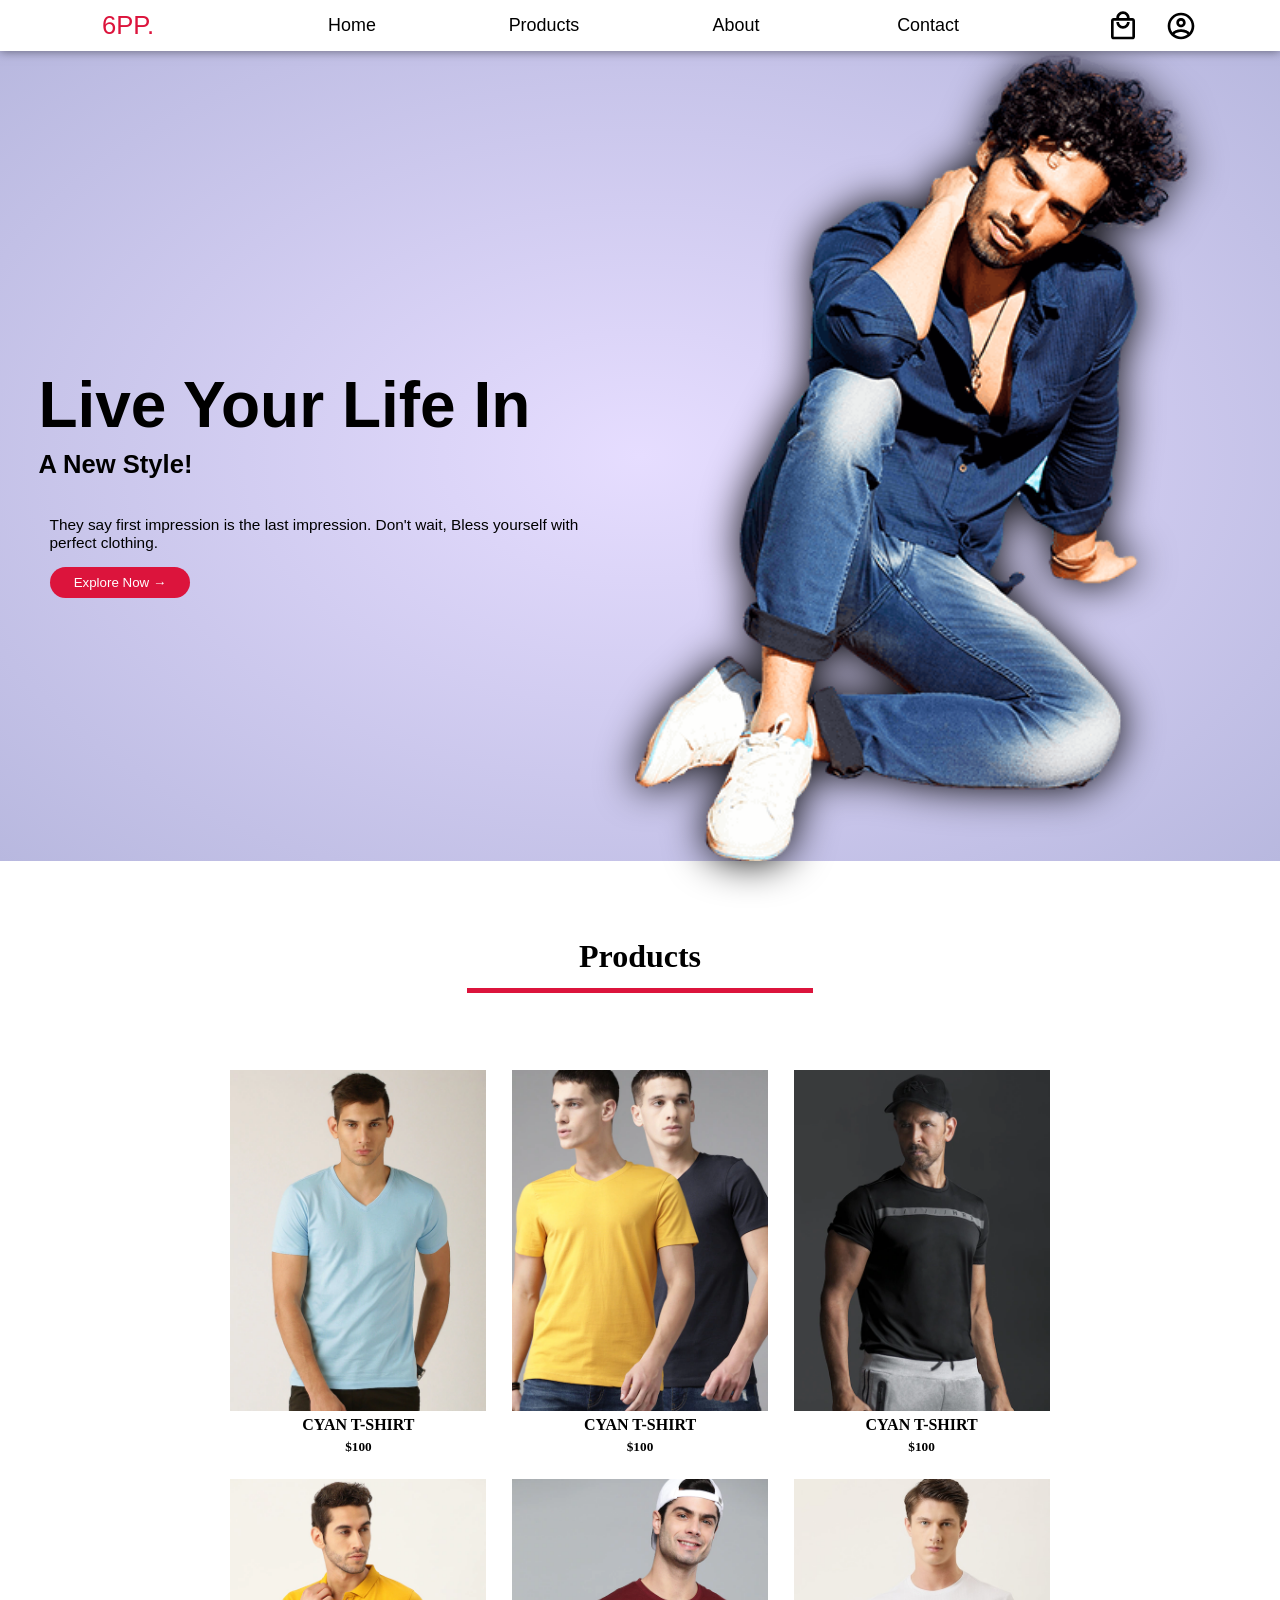
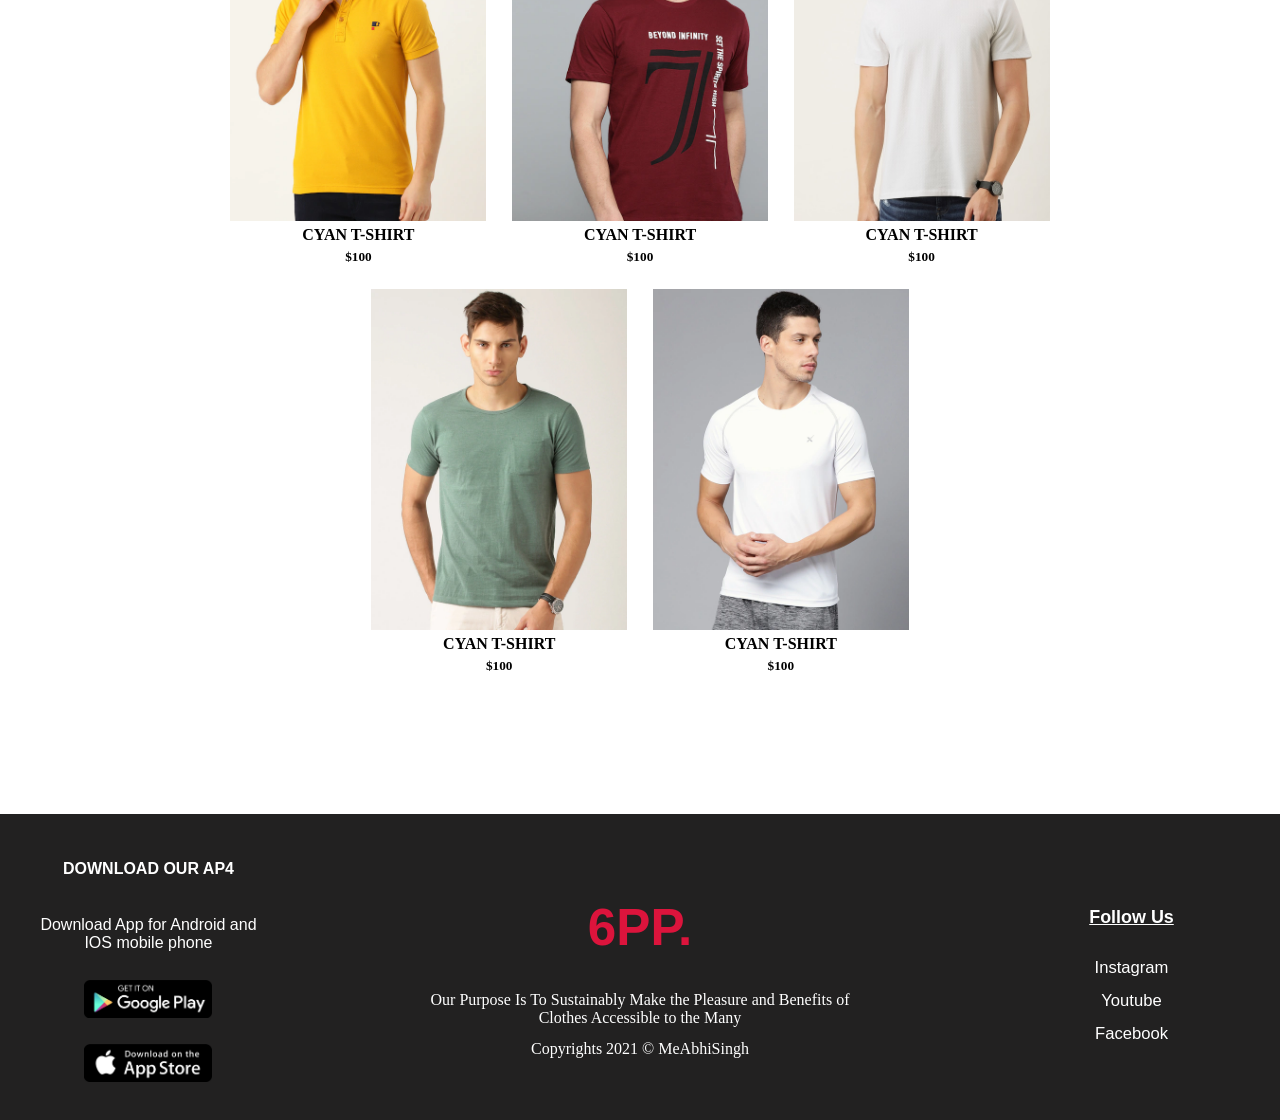
==== Day2/project_2.html @ f952679e "with emplimention of Flexbox" ====
<!DOCTYPE html>
<html lang="en">
  <head>
    <link rel="stylesheet" href="style.css" />
    <link rel="shortcut icon" href="image/icon.png" type="image/x-icon" />

    <title>Demo website</title>
  </head>
  <body>
    <nav>
      <div class="left">
        <a href="/">6PP.</a>
      </div>

      <div class="mid">
        <a href="#">Home</a>
        <a href="#products">Products</a>
        <a href="#footer">About</a>
        <a href="#footer">Contact</a>
      </div>
      <div class="right">
        <img src="image/cart.svg" alt="Cart" />
        <img src="image/profile.svg" alt="profile" />
      </div>
    </nav>

    <section class="home">
      <div class="container" id="leftContainer">
        <h1>Live Your Life In</h1>
        <h2>A New Style!</h2>
        <p>
          They say first impression is the last impression. Don't wait, Bless
          yourself with perfect clothing.
        </p>
        <button>Explore Now →</button>
      </div>
      <div class="container" id="rightContainer">
        <img src="./image/home.png" alt="" />
      </div>
    </section>

    <section id="products">
      <h1>Products</h1>
      <div class="productsContainer">
        <!-- ---------------------- -->
        <div class="product">
          <img src="./image/1.webp" alt="Ist product" />
          <h4>CYAN T-SHIRT</h4>
          <h5>$100</h5>
        </div>
        <!-- ------------------ -->
        <div class="product">
          <img src="./image/2.webp" alt="Ist product" />
          <h4>CYAN T-SHIRT</h4>
          <h5>$100</h5>
        </div>
        <!-- ------------------- -->
        <!-- ------------------ -->
        <div class="product">
          <img src="./image/3.webp" alt="Ist product" />
          <h4>CYAN T-SHIRT</h4>
          <h5>$100</h5>
        </div>
        <!-- ------------------- -->
        <!-- ------------------ -->
        <div class="product">
          <img src="./image/4.webp" alt="Ist product" />
          <h4>CYAN T-SHIRT</h4>
          <h5>$100</h5>
        </div>
        <!-- ------------------- -->
        <!-- ------------------ -->
        <div class="product">
          <img src="./image/5.webp" alt="Ist product" />
          <h4>CYAN T-SHIRT</h4>
          <h5>$100</h5>
        </div>
        <!-- ------------------- -->
        <!-- ------------------ -->
        <div class="product">
          <img src="./image/6.jpg" alt="Ist product" />
          <h4>CYAN T-SHIRT</h4>
          <h5>$100</h5>
        </div>
        <!-- ------------------- -->
        <!-- ------------------ -->
        <div class="product">
          <img src="./image/7.webp" alt="Ist product" />
          <h4>CYAN T-SHIRT</h4>
          <h5>$100</h5>
        </div>
        <!-- ------------------- -->
        <!-- ------------------ -->
        <div class="product">
          <img src="./image/8.webp" alt="Ist product" />
          <h4>CYAN T-SHIRT</h4>
          <h5>$100</h5>
        </div>
        <!-- ------------------- -->
      </div>
    </section>
    <footer id="footer">
      <div class="leftFooter">
        <h4>DOWNLOAD OUR AP4</h4>
        <p>Download App for Android and IOS mobile phone</p>
        <img src="./image/playstore.png" alt="playstore" />
        <img src="./image/Appstore.png" alt="Appstore" />
      </div>

      <div class="midFooter">
        <h1>6PP.</h1>
        <p>
          Our Purpose Is To Sustainably Make the Pleasure and Benefits of
          Clothes Accessible to the Many
        </p>

        <p>Copyrights 2021 &copy; MeAbhiSingh</p>
      </div>

      <div class="rightFooter">
        <h4>Follow Us</h4>
        <a href="http://instagram.com/meabhisingh">Instagram</a>
        <a href="http://instagram.com/meabhisingh">Youtube</a>
        <a href="http://instagram.com/meabhisingh">Facebook</a>
      </div>
    </footer>
  </body>
</html>
---- Day2/style.css ----
body {
    margin: 0;
  }
  * {
    scroll-behavior: smooth;
  }
  nav {
    height: 4vmax;
    display: flex;
    align-items: center;
    box-shadow: 0 0 10px rgba(0, 0, 0, 0.507);
    position: sticky;
    top: 0%;
    background-color: white;
    z-index: 10000;
  }
  
  .left {
    width: 20%;
    display: flex;
  
    justify-content: center;
  }
  .left > a {
    text-decoration: none;
    color: crimson;
    font-size: 2vmax;
  
    font-family: "Franklin Gothic Medium", "Arial Narrow", Arial, sans-serif;
  }
  
  .mid {
    width: 60%;
  
    display: flex;
    justify-content: space-evenly;
    align-self: stretch;
  }
  
  .mid > a {
    text-decoration: none;
    color: black;
    font-size: 1.4vmax;
    font-family: "Gill Sans", "Gill Sans MT", Calibri, "Trebuchet MS", sans-serif;
    width: 100%;
    display: flex;
    justify-content: center;
    align-items: center;
  }
  
  .mid > a:hover {
    border-bottom: 2px solid crimson;
    color: crimson;
  }
  .right {
    width: 20%;
    display: flex;
    justify-content: center;
  }
  .right > img {
    width: 2.5vmax;
    margin: 1vmax;
    cursor: pointer;
  }
  
  .home {
    display: flex;
    height: 90vh;
    background-image: radial-gradient(rgb(230, 221, 255), rgb(184, 184, 223));
  }
  
  .container {
    width: 100%;
  }
  
  #rightContainer {
    display: flex;
    justify-content: flex-end;
  }
  
  #rightContainer > img {
    margin-right: 7vmax;
    filter: drop-shadow(0 0 20px black);
  }
  
  #leftContainer {
    display: flex;
    flex-direction: column;
    padding: 3vmax;
    box-sizing: border-box;
    justify-content: center;
  }
  
  #leftContainer > h1 {
    font-size: 5vmax;
    font-family: "Franklin Gothic Medium", "Arial Narrow", Arial, sans-serif;
  }
  #leftContainer > h2 {
    margin-top: -8%;
    font-size: 2vmax;
    font-family: sans-serif;
  }
  #leftContainer > p {
    margin-left: 2%;
    font-size: 1.2vmax;
    font-family: "Segoe UI", Tahoma, Geneva, Verdana, sans-serif;
  }
  
  #leftContainer > button {
    width: 11vmax;
    padding: 0.6vmax;
    margin-left: 2%;
    border-radius: 2vmax;
    border: none;
    background-color: crimson;
    color: white;
    font-family: "Lucida Sans", "Lucida Sans Regular", "Lucida Grande",
      "Lucida Sans Unicode", Geneva, Verdana, sans-serif;
    cursor: pointer;
  }
  #leftContainer > button:hover {
    background-color: rgb(177, 23, 54);
  }
  
  /* ------------------------------------ */
  
  #products > h1 {
    text-align: center;
    margin: 5vmax auto;
    font-size: 2.5vmax;
    border-bottom: 5px solid crimson;
    padding: 1vmax;
    width: 25vw;
  }
  
  .productsContainer {
    display: flex;
    justify-content: center;
    flex-wrap: wrap;
    height: 100%;
    max-width: 80vw;
    margin: auto;
  }
  
  /* ---------------------- */
  .product {
    transition: all 0.3s;
    cursor: pointer;
    height: 30vmax;
    display: flex;
    flex-direction: column;
    align-items: center;
    margin: 1vmax;
  }
  .product > img {
    width: 20vmax;
  }
  
  .product > h4 {
    margin: 2%;
  }
  .product > h5 {
    margin: 0px;
  }
  
  .product:hover {
    transform: translateY(-10px);
  }
  /* --------------------------------- */
  
  footer {
    margin-top: 10vmax;
    padding: 2vmax;
    background-color: rgb(34, 33, 33);
    color: white;
    display: flex;
    align-items: center;
  }
  
  .leftFooter {
    width: 20%;
    display: flex;
  
    flex-direction: column;
    align-items: center;
  }
  .leftFooter > h4 {
    font-family: "Franklin Gothic Medium", "Arial Narrow", Arial, sans-serif;
  }
  .leftFooter > p {
    text-align: center;
    font-family: "Lucida Sans", "Lucida Sans Regular", "Lucida Grande",
      "Lucida Sans Unicode", Geneva, Verdana, sans-serif;
  }
  .leftFooter > img {
    width: 10vmax;
    margin: 1vmax;
    cursor: pointer;
  }
  
  .midFooter {
    width: 60%;
  
    text-align: center;
  }
  
  .midFooter > h1 {
    font-size: 4vmax;
    font-family: "Franklin Gothic Medium", "Arial Narrow", Arial, sans-serif;
    color: crimson;
  }
  .midFooter > p {
    max-width: 60%;
  
    margin: 1vmax auto;
  }
  
  .rightFooter {
    width: 20%;
  
    display: flex;
    flex-direction: column;
    align-items: center;
  }
  .rightFooter > h4 {
    font-family: "Franklin Gothic Medium", "Arial Narrow", Arial, sans-serif;
    font-size: 1.4vmax;
    text-decoration: underline;
  }
  .rightFooter > a {
    text-decoration: none;
    font-size: 1.3vmax;
    font-family: "Gill Sans", "Gill Sans MT", Calibri, "Trebuchet MS", sans-serif;
    color: white;
    margin: 0.5vmax;
  }
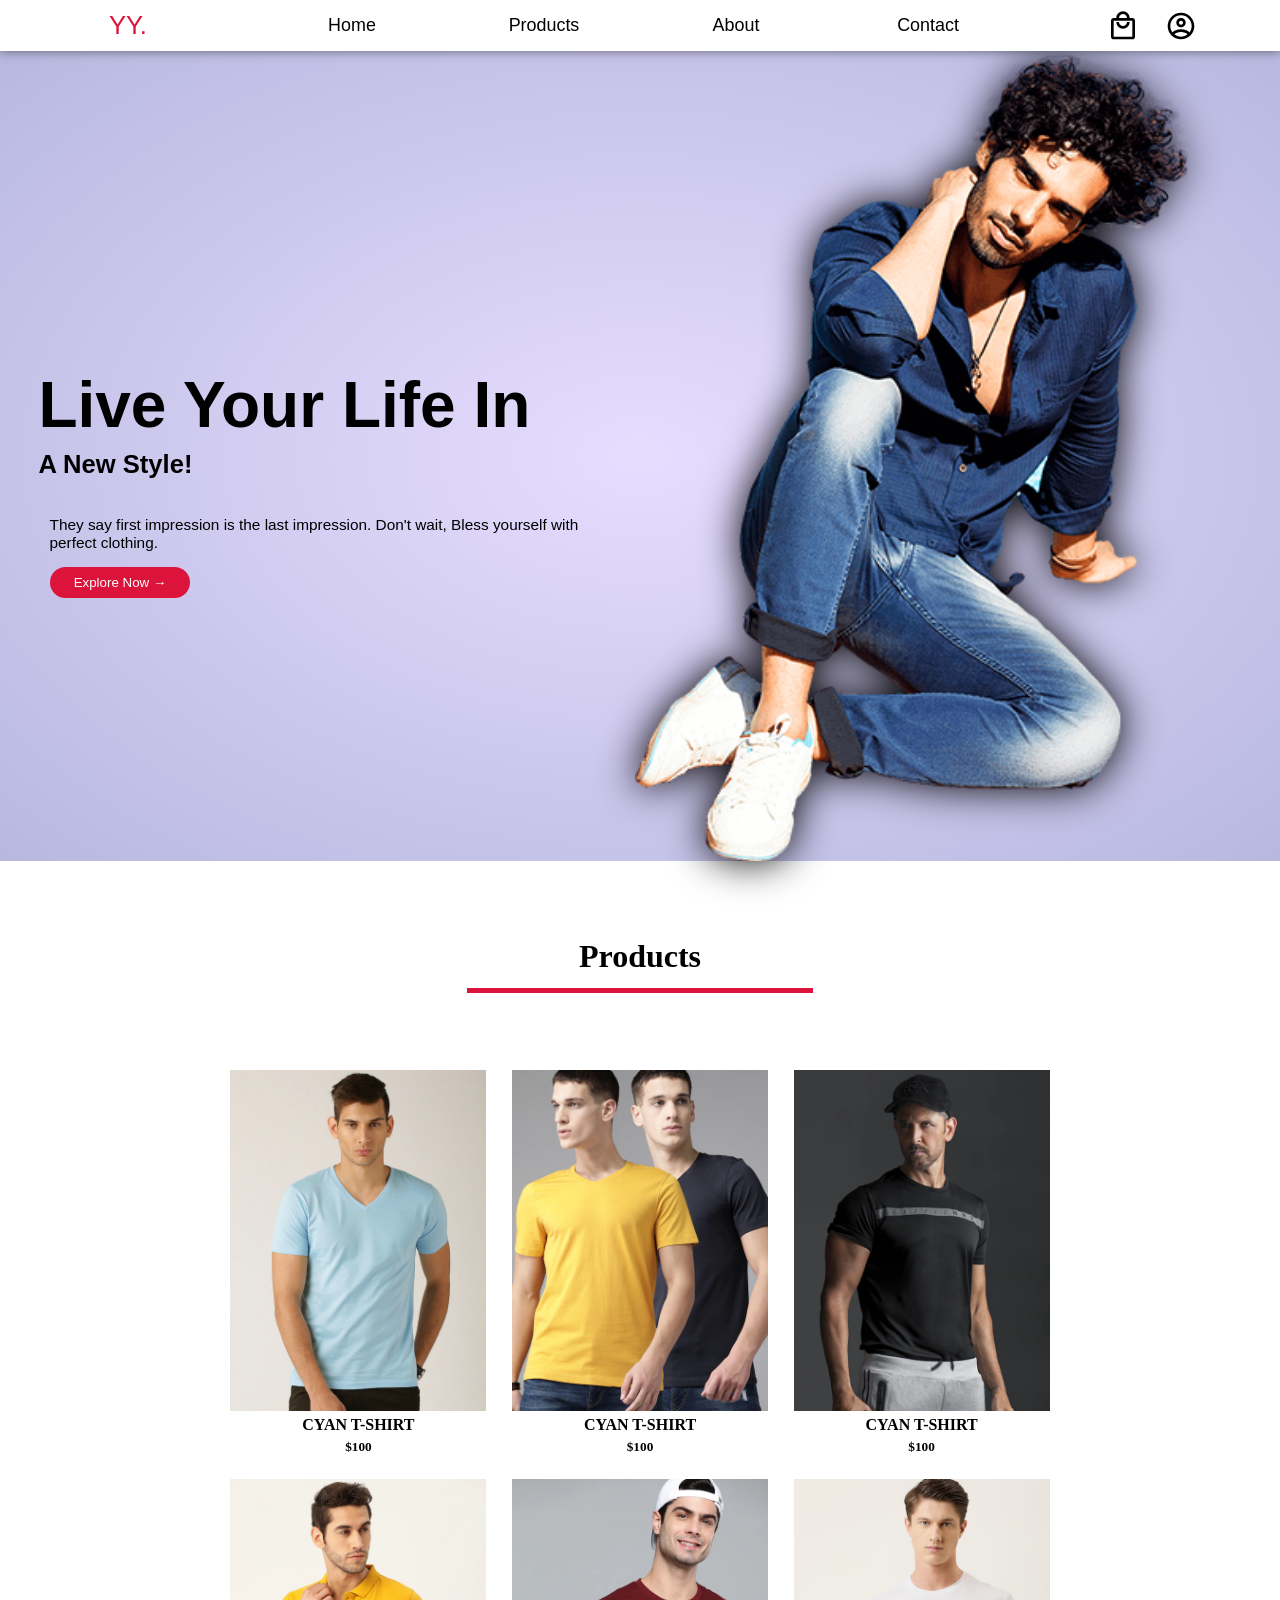
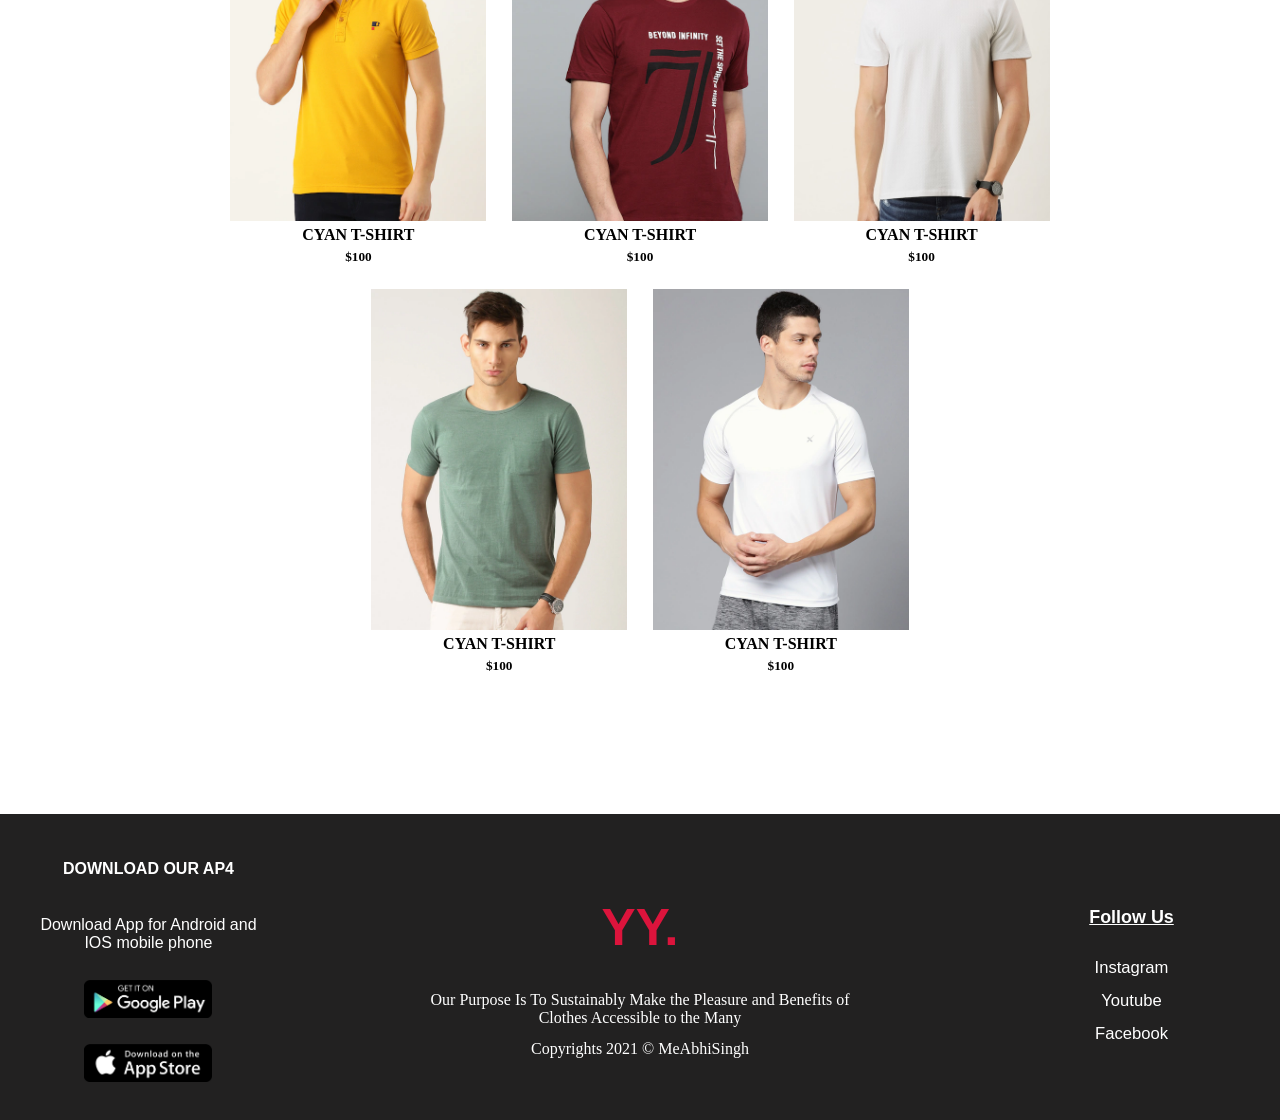
==== commit 02730175: "With implementation of Flexbox" ====
--- a/Day2/project_2.html
+++ b/Day2/project_2.html
@@ -9,7 +9,7 @@
   <body>
     <nav>
       <div class="left">
-        <a href="/">6PP.</a>
+        <a href="/">YY.</a>
       </div>
 
       <div class="mid">
@@ -108,7 +108,7 @@
       </div>
 
       <div class="midFooter">
-        <h1>6PP.</h1>
+        <h1>YY.</h1>
         <p>
           Our Purpose Is To Sustainably Make the Pleasure and Benefits of
           Clothes Accessible to the Many
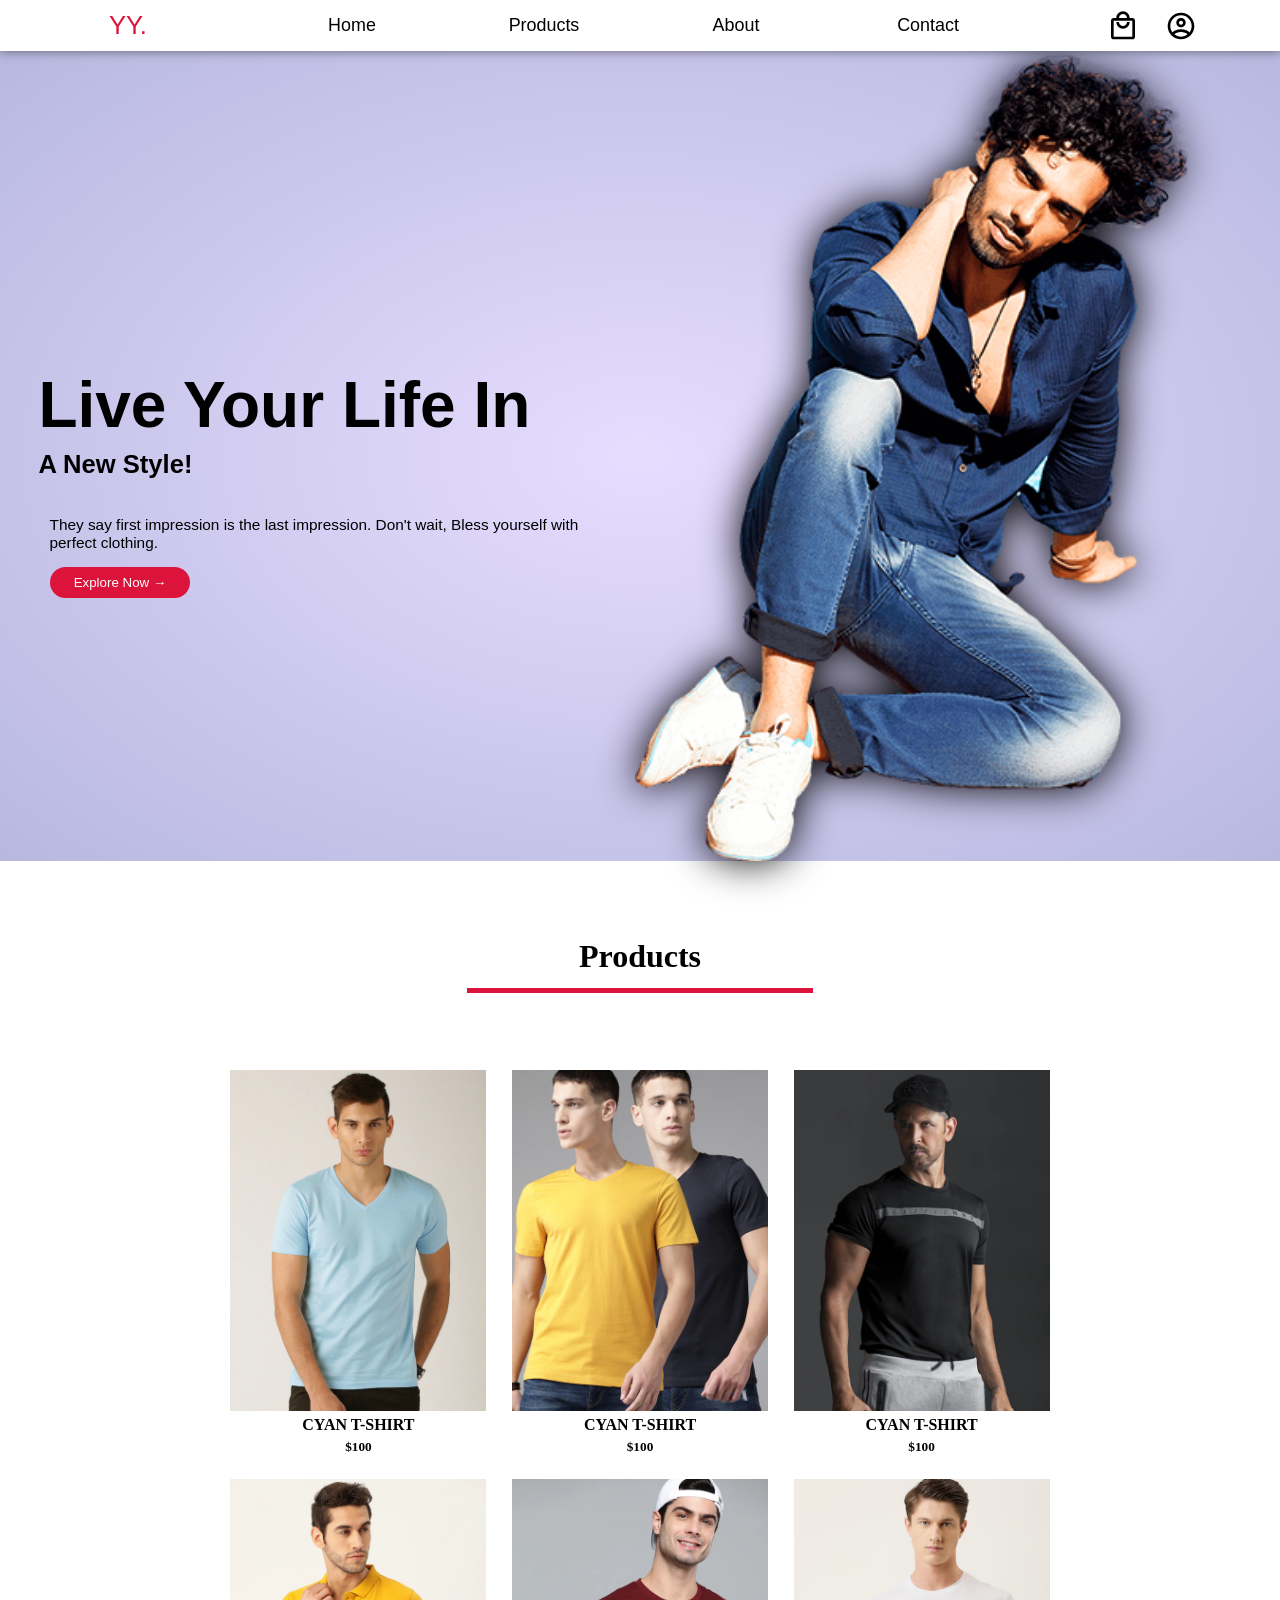
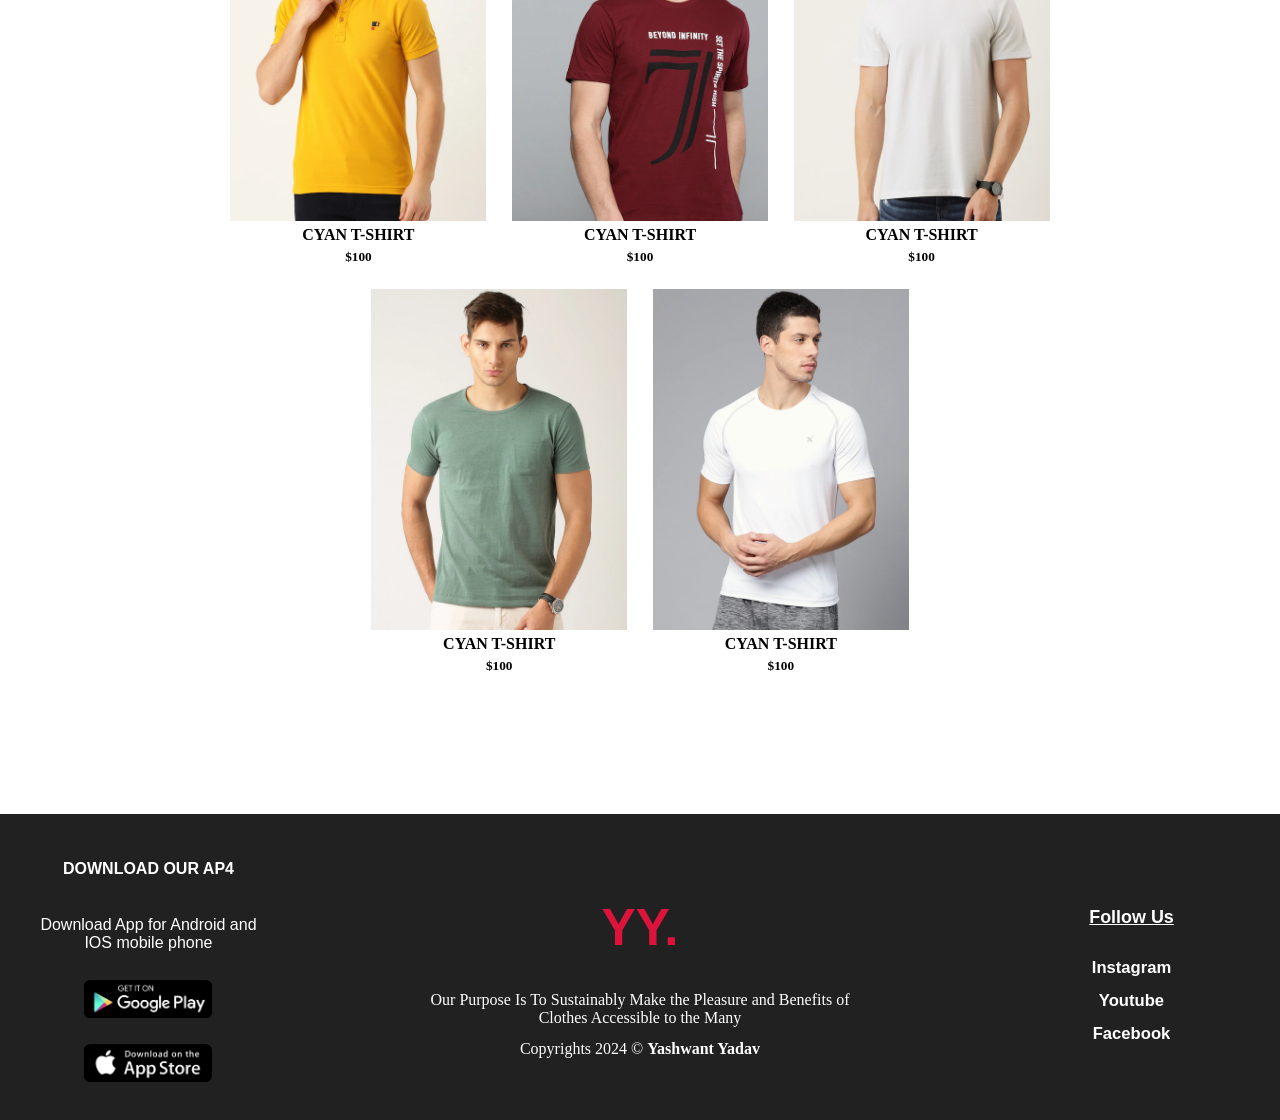
==== commit 34c1e987: "With implementation on Flexbox" ====
--- a/Day2/project_2.html
+++ b/Day2/project_2.html
@@ -114,14 +114,14 @@
           Clothes Accessible to the Many
         </p>
 
-        <p>Copyrights 2021 &copy; MeAbhiSingh</p>
+        <p>Copyrights 2024 &copy; <b>Yashwant Yadav</b></p>
       </div>
 
       <div class="rightFooter">
-        <h4>Follow Us</h4>
-        <a href="http://instagram.com/meabhisingh">Instagram</a>
-        <a href="http://instagram.com/meabhisingh">Youtube</a>
-        <a href="http://instagram.com/meabhisingh">Facebook</a>
+        <h4><b>Follow Us</b></h4>
+        <a href="http://instagram.com/_yadav_yashwant"><b>Instagram</b></a>
+        <a href="https://www.youtube.com/"><b>Youtube</b></a>
+        <a href="https://www.facebook.com/"><b>Facebook</b></a>
       </div>
     </footer>
   </body>
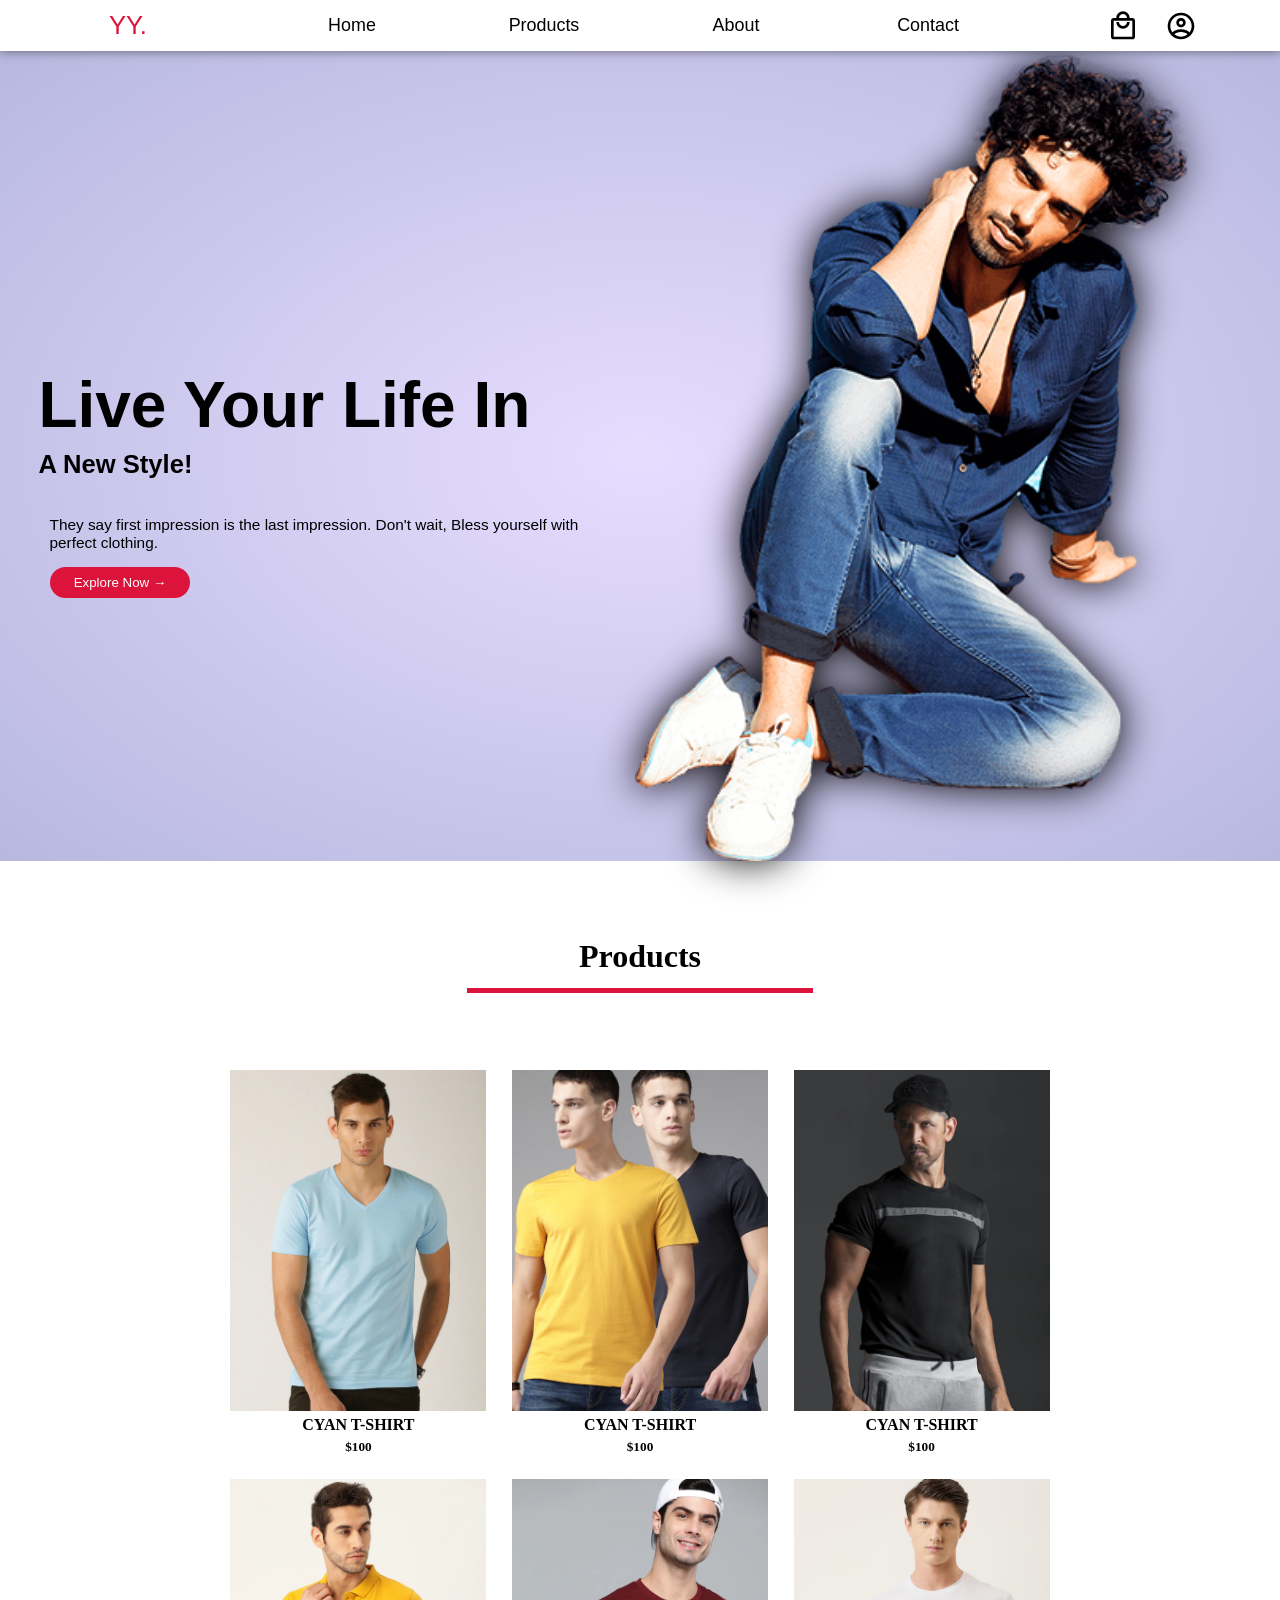
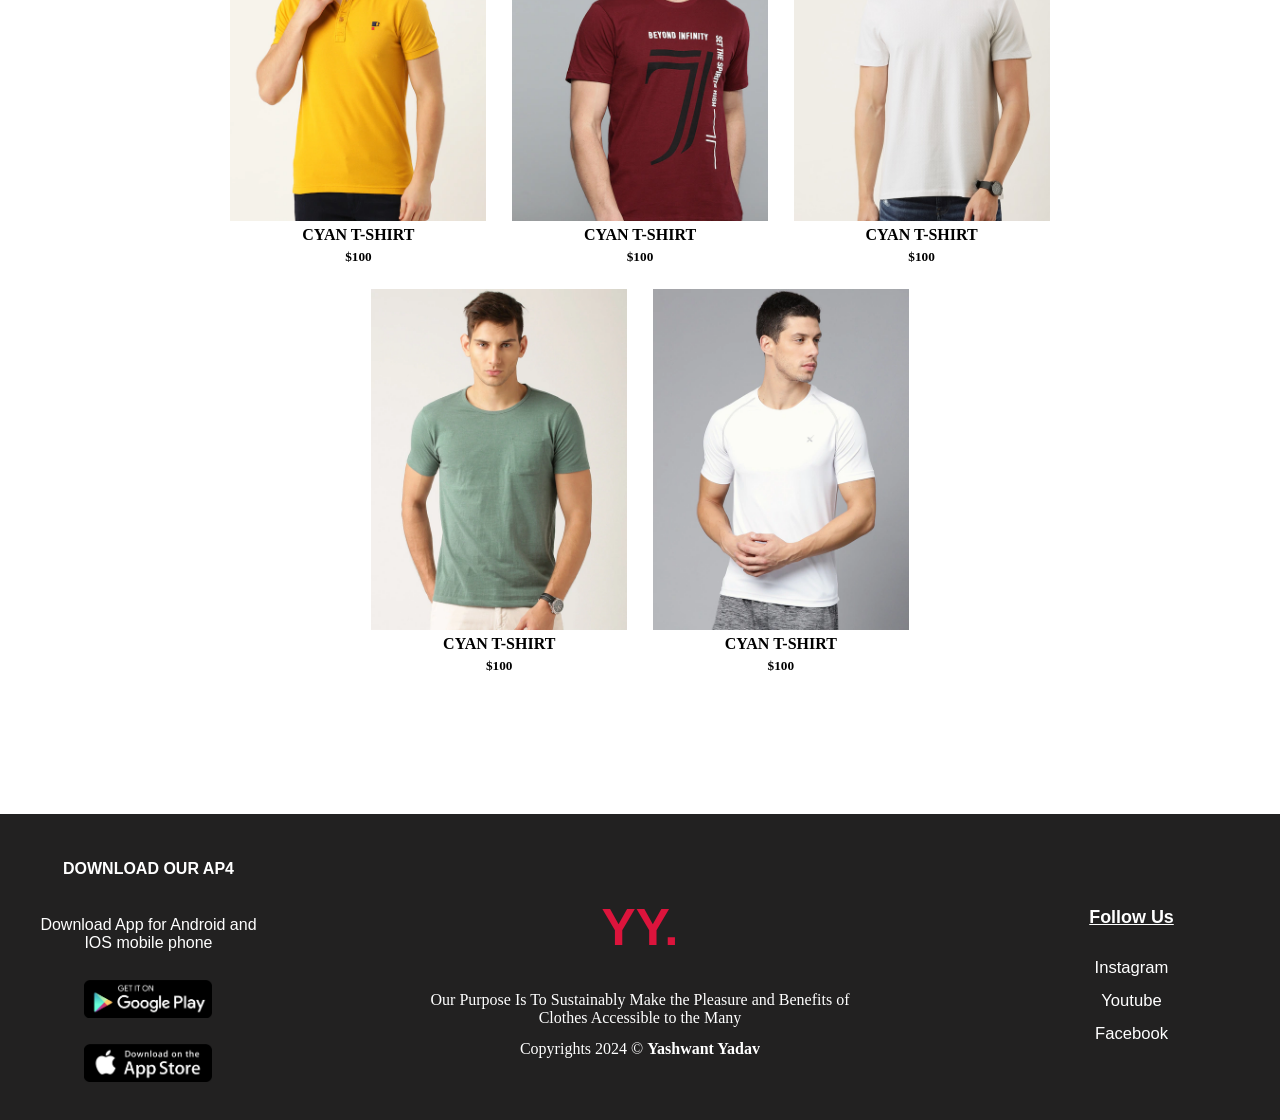
==== commit 98ac200c: "With implementation on Flexbox" ====
--- a/Day2/project_2.html
+++ b/Day2/project_2.html
@@ -119,9 +119,9 @@
 
       <div class="rightFooter">
         <h4><b>Follow Us</b></h4>
-        <a href="http://instagram.com/_yadav_yashwant"><b>Instagram</b></a>
-        <a href="https://www.youtube.com/"><b>Youtube</b></a>
-        <a href="https://www.facebook.com/"><b>Facebook</b></a>
+        <a href="http://instagram.com/_yadav_yashwant">Instagram</a>
+        <a href="https://www.youtube.com/">Youtube</a>
+        <a href="https://www.facebook.com/">Facebook</a>
       </div>
     </footer>
   </body>
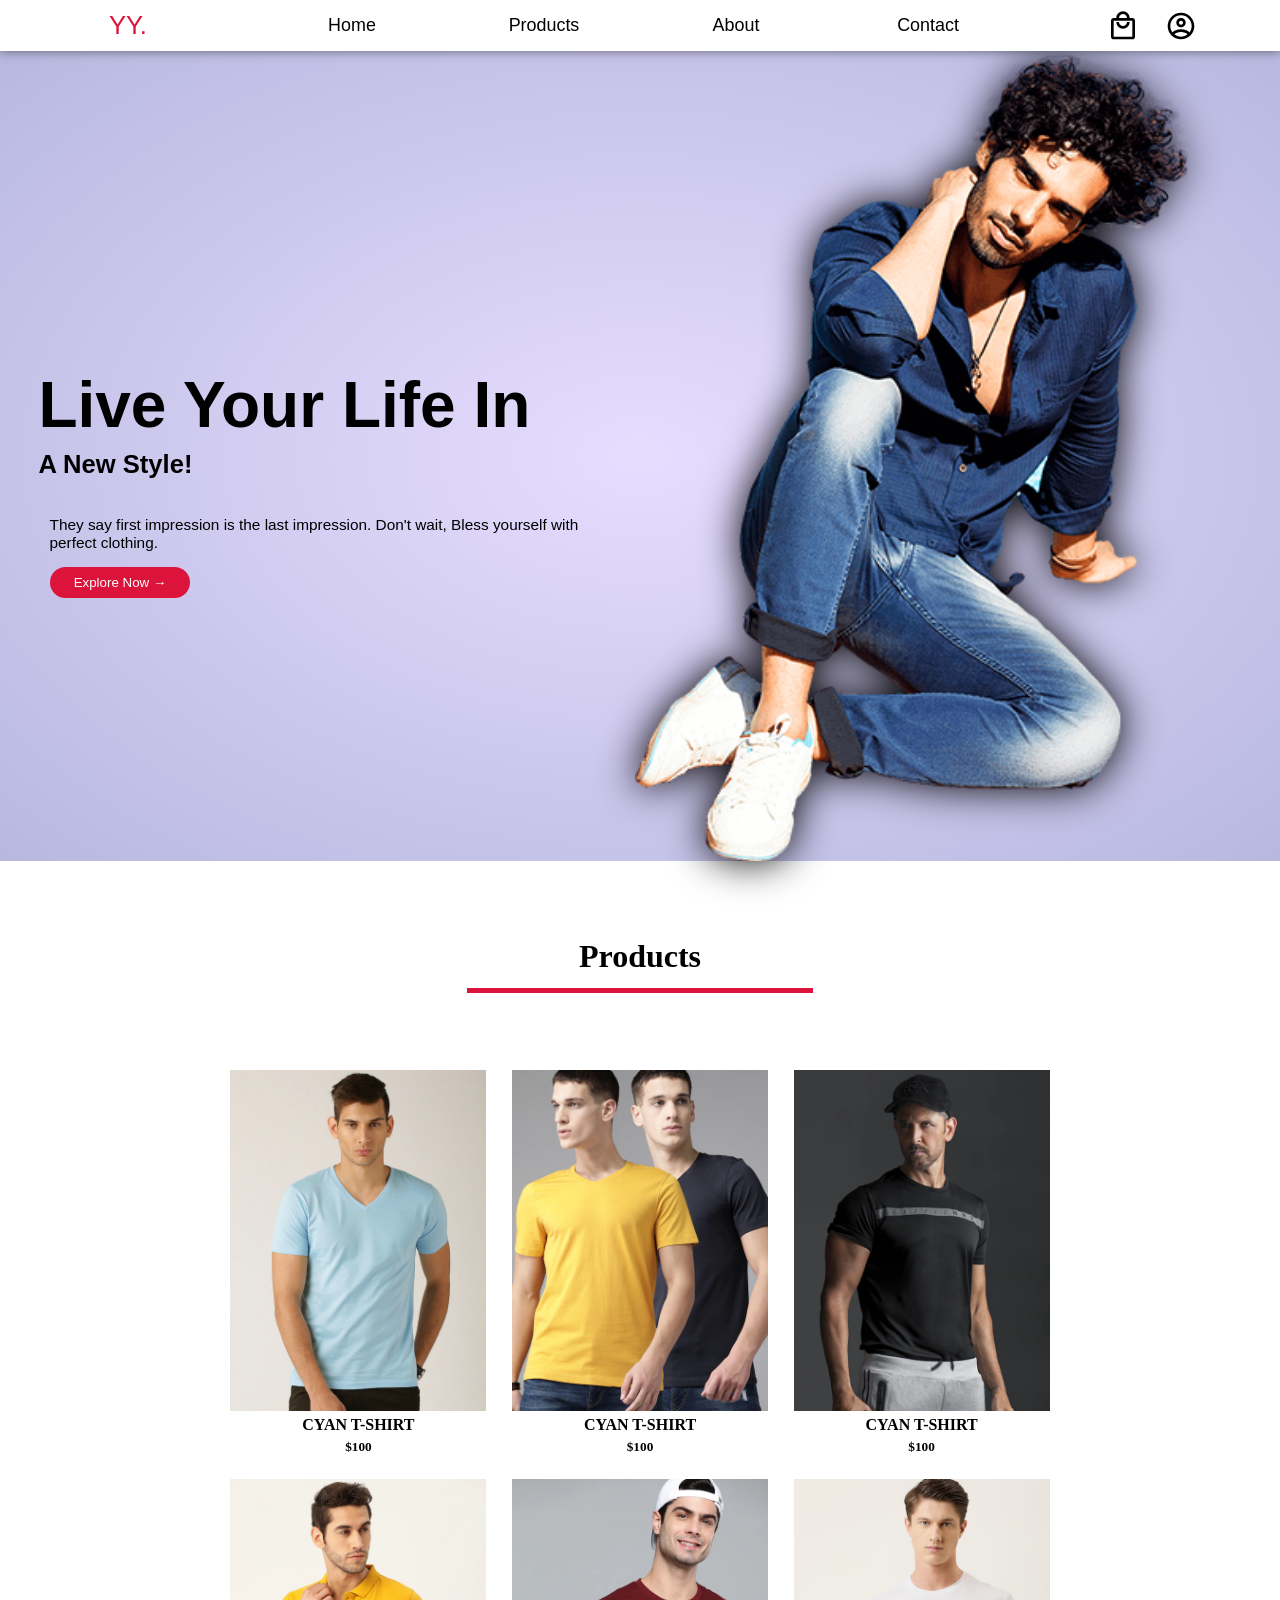
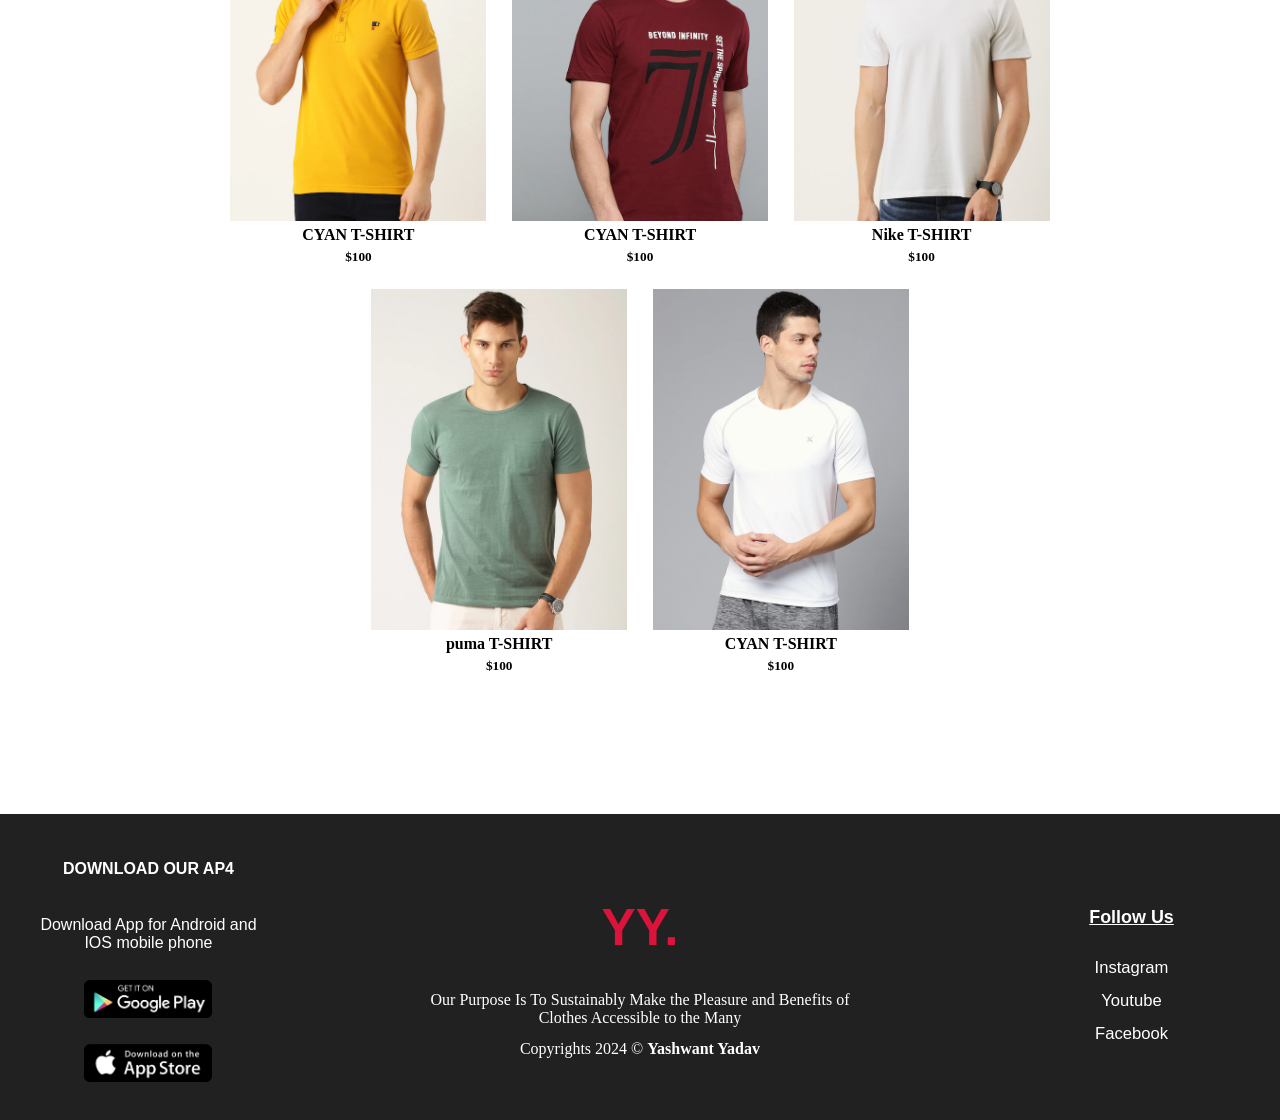
==== commit 04c81aca: "implementation on Flexbox" ====
--- a/Day2/project_2.html
+++ b/Day2/project_2.html
@@ -79,14 +79,14 @@
         <!-- ------------------ -->
         <div class="product">
           <img src="./image/6.jpg" alt="Ist product" />
-          <h4>CYAN T-SHIRT</h4>
+          <h4>Nike T-SHIRT</h4>
           <h5>$100</h5>
         </div>
         <!-- ------------------- -->
         <!-- ------------------ -->
         <div class="product">
           <img src="./image/7.webp" alt="Ist product" />
-          <h4>CYAN T-SHIRT</h4>
+          <h4>puma T-SHIRT</h4>
           <h5>$100</h5>
         </div>
         <!-- ------------------- -->
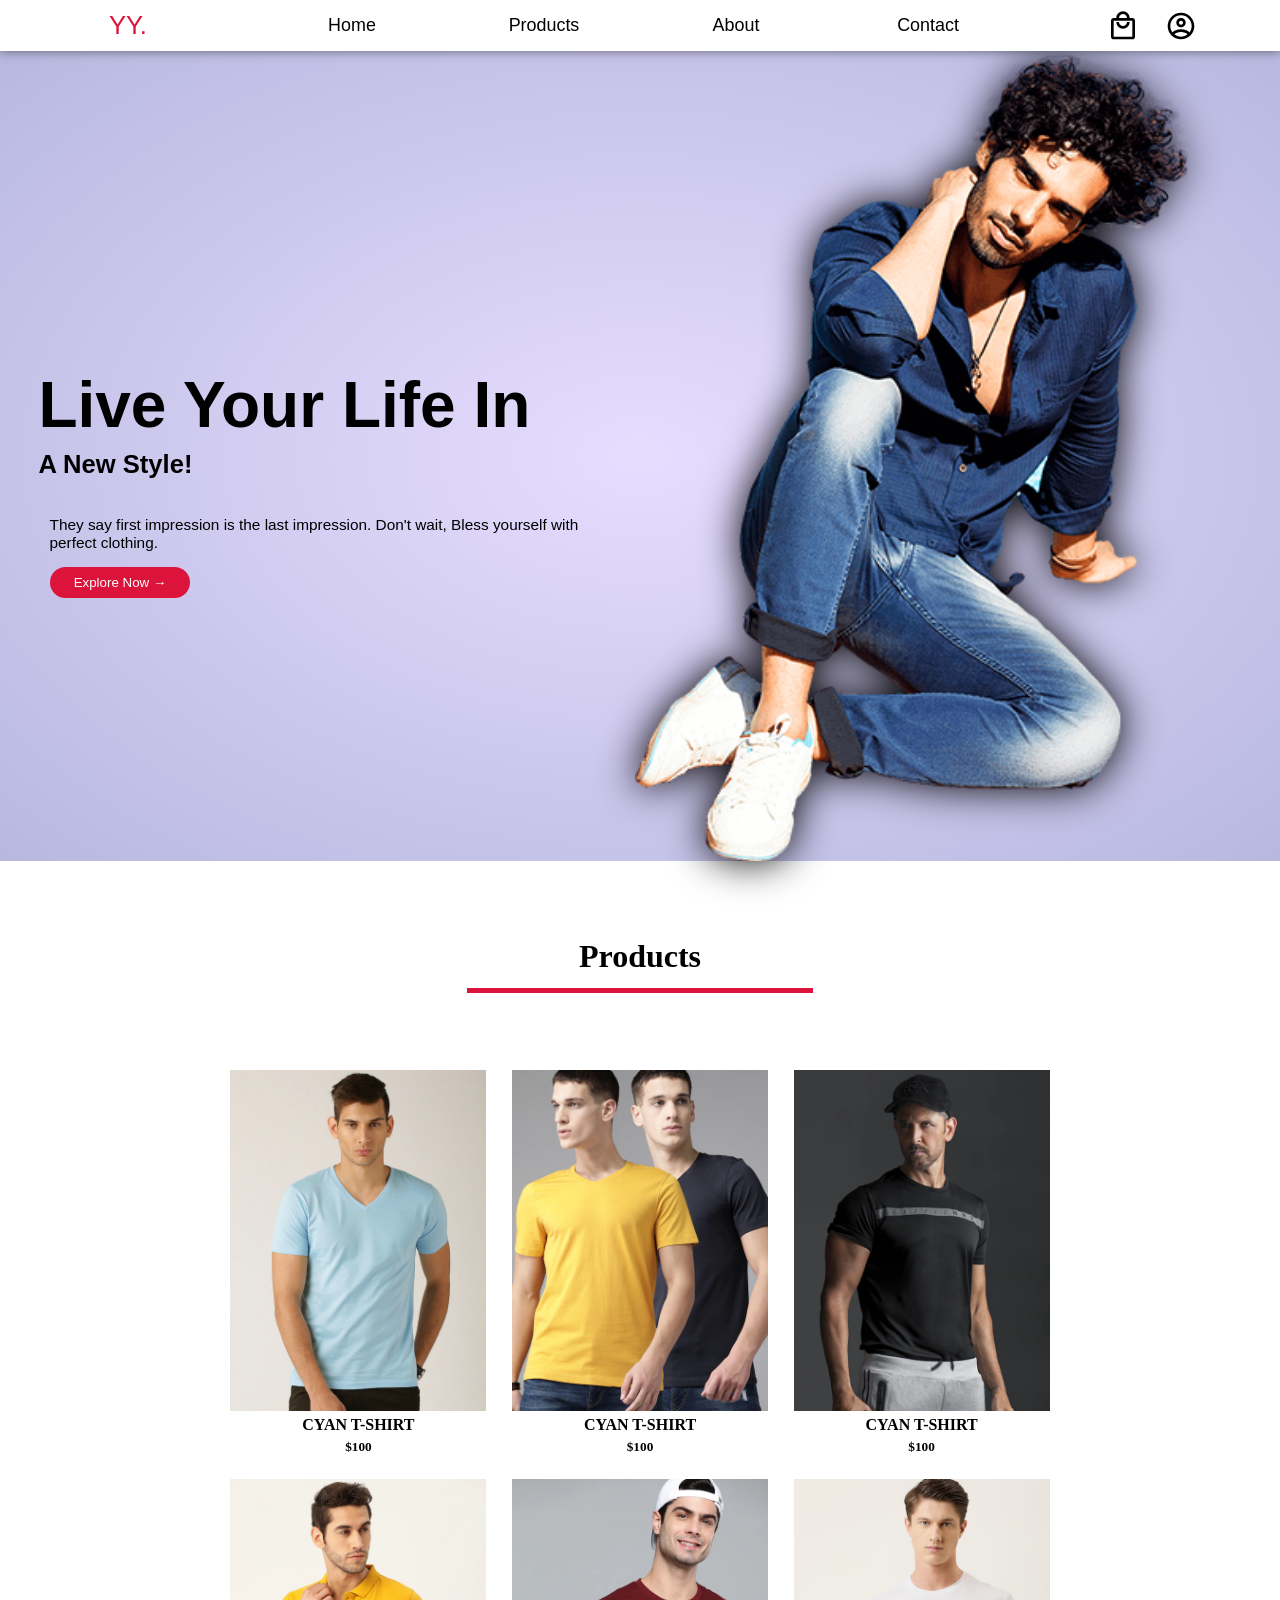
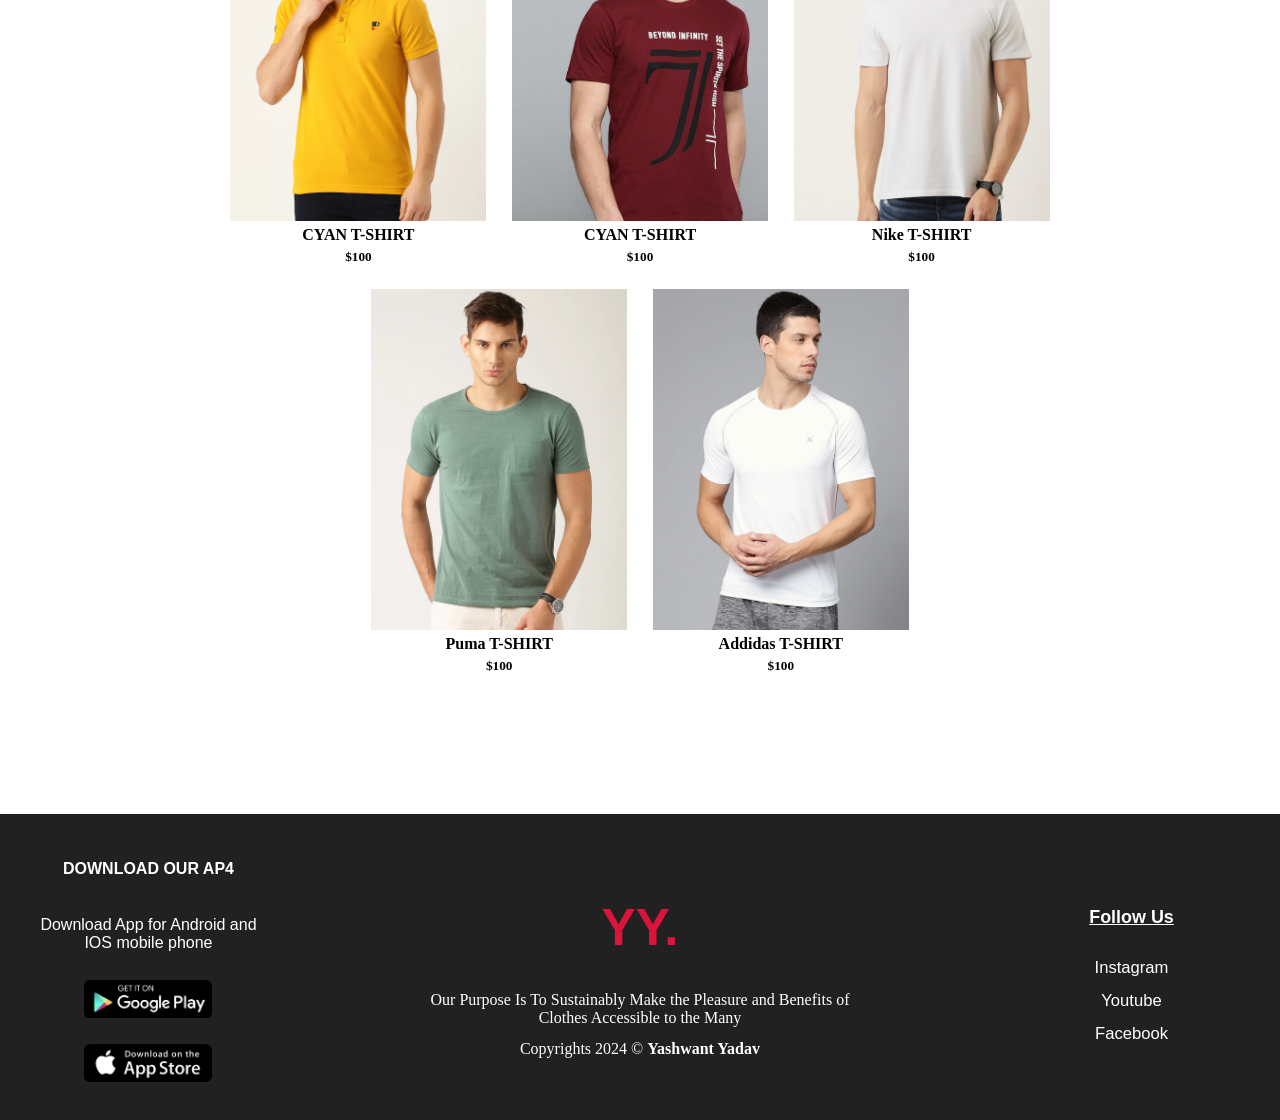
==== commit 8b901168: "implementation on Flexbox" ====
--- a/Day2/project_2.html
+++ b/Day2/project_2.html
@@ -86,14 +86,14 @@
         <!-- ------------------ -->
         <div class="product">
           <img src="./image/7.webp" alt="Ist product" />
-          <h4>puma T-SHIRT</h4>
+          <h4>Puma T-SHIRT</h4>
           <h5>$100</h5>
         </div>
         <!-- ------------------- -->
         <!-- ------------------ -->
         <div class="product">
           <img src="./image/8.webp" alt="Ist product" />
-          <h4>CYAN T-SHIRT</h4>
+          <h4>Addidas T-SHIRT</h4>
           <h5>$100</h5>
         </div>
         <!-- ------------------- -->
